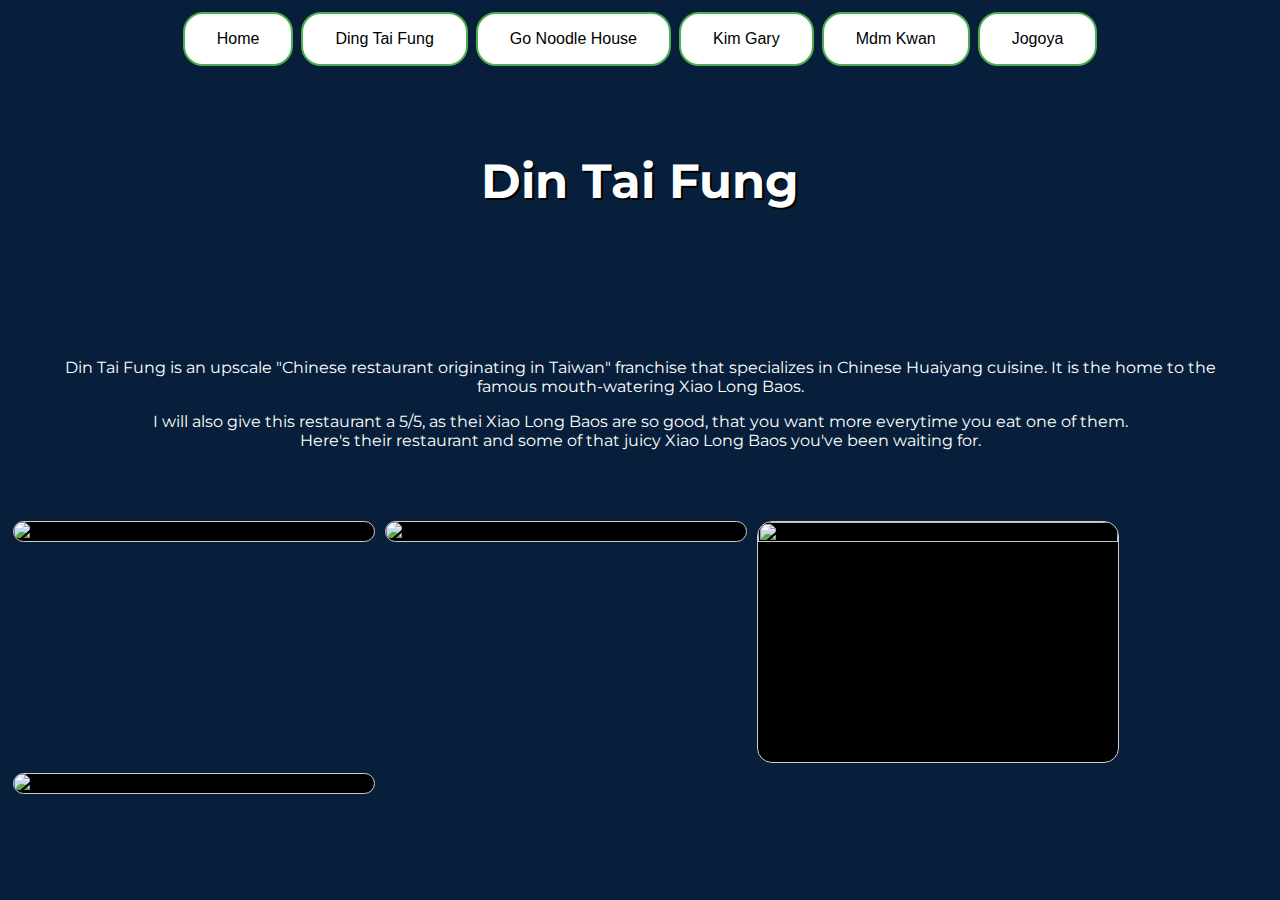
==== dtf.html @ 7b00afab "Add files via upload" ====
<!DOCTYPE html>
<html lang='en'>
<head>
    <meta charset = "UTF-8"/>
    <meta name="viewport" content="width=device=width, initial-scale=1.0">
        <title>Din Tai Fung</title>
        <link rel="stylesheet" href="style.css">
        <link rel="stylesheet" href="https://cdnjs.cloudflare.com/ajax/libs/animate.css/4.1.1/animate.min.css"/>
</head>
<body>
    <div style="text-align: center;">
        <button onclick="javascript:window.location.href='home.html';" class="button button1">Home</button> 
        <button onclick="javascript:window.location.href='dtf.html';" class="button button1">Ding Tai Fung</button> 
        <button onclick="javascript:window.location.href='gonoodle.html';" class="button button1">Go Noodle House</button> 
        <button onclick="javascript:window.location.href='kimgary.html';" class="button button1">Kim Gary</button> 
        <button onclick="javascript:window.location.href='mdmkwan.html';" class="button button1">Mdm Kwan</button>
        <button onclick="javascript:window.location.href='jogoya.html';" class="button button1">Jogoya</button> 
      </div>
      <div class="header2">
        <h1 class=" animate__animated animate__rotateIn">Din Tai Fung</h1>
      </div>
      <div class="content animate__animated animate__fadeInUp">
      <p>Din Tai Fung is an upscale "Chinese restaurant originating in Taiwan" franchise that specializes in Chinese Huaiyang cuisine. It is the home to the famous mouth-watering Xiao Long Baos. </p>
      <p>I will also give this restaurant a 5/5, as thei Xiao Long Baos are so good, that you want more everytime you eat one of them. <br> Here's their restaurant and some of that juicy Xiao Long Baos you've been waiting for.</p>
      </div>
      <div class ="gallery">
          <img src="img/dtffood.jpg" alt="rice MOREEEEEEEE RICE" width="600" height="400">
        </div>
        <div class ="gallery">
          <img src="img/dtffood2.jpg" alt="store looks cool ngl" width="600" height="400">
        </div>
        <div class ="gallery">
          <img src="img/dtffood3.jpg" alt="" width="600" height="400">
        </div>
        <div class ="gallery">
          <img src="img/dtffood4.jpg" alt="MOREE FOOOOOOOOOOOOOOOOOOOOOOOOD" width="600" height="400">
        </div>
</body>
</html>
---- style.css ----
@import url('https://fonts.googleapis.com/css2?family=Montserrat&family=Open+Sans&family=Roboto&display=swap');
@import url('https://fonts.googleapis.com/css2?family=Montserrat:wght@100&display=swap');
body {
    background-color: rgb(7, 31, 59);
}

h1 {
    text-align: center;
    font-family: Montserrat;
    color: white;
}

.header {
    background-image: url(img/banner.png);
    padding: 50px;
    background-repeat: no-repeat;
    background-size: 100% 100%;
    font-size: x-large;
    text-shadow: 2px 2px #000000;
}
.header2 {
    background-image: url(img/banner.png);
    padding: 50px;
    background-repeat: no-repeat;
    background-size: 100% 100%;
    font-size: x-large;
    text-shadow: 2px 2px #000000;
}


.body {
    color:white;
    font-size:xx-large;
    text-align:center;
    font-family:Roboto;
}

div.gallery {
    margin: 5px;
    border: 1px solid #ccc;
    float: left;
    width: 360px;
    background-color: black;
    font-family: Roboto;
    border-radius: 15px;
}
  
  div.gallery:hover {
    border: 1px solid rgb(255, 255, 255);
}
  
  div.gallery img {
    width: 100%;
    height: auto;
    border-radius: 15px;
}
  
  div.desc {
    padding: 15px;
    text-align: center;
    color:white;
}
  div.desc:h2 {
      color:white;
      font-family:Montserrat;
  }

.content {
    color:white;
    font-family: Montserrat;
    text-align: center;
    padding: 50px;
}

h2{
    color:white;
    font-family: 'Montserrat', sans-serif;
}

.button {
    border: none;
    color: white;
    padding: 16px 32px;
    text-align: center;
    text-decoration: none;
    display: inline-block;
    font-size: 16px;
    margin: 4px 2px;
    transition-duration: 0.4s;
    cursor: pointer;
    border-radius: 20px;
  }
  
  .button1 {
    background-color: white;
    color: black;
    border: 2px solid #4CAF50;
  }
  
  .button1:hover {
    background-color: maroon;
    color: rgb(255, 255, 255);
    border-radius: 50px;
    border: 2px solid peachpuff;
  }
  
  .button2 {
    background-color: white;
    color: black;
    border: 2px solid #ff0000;
  }
  
  .button2:hover {
    background-color: #008CBA;
    color: white;
  }
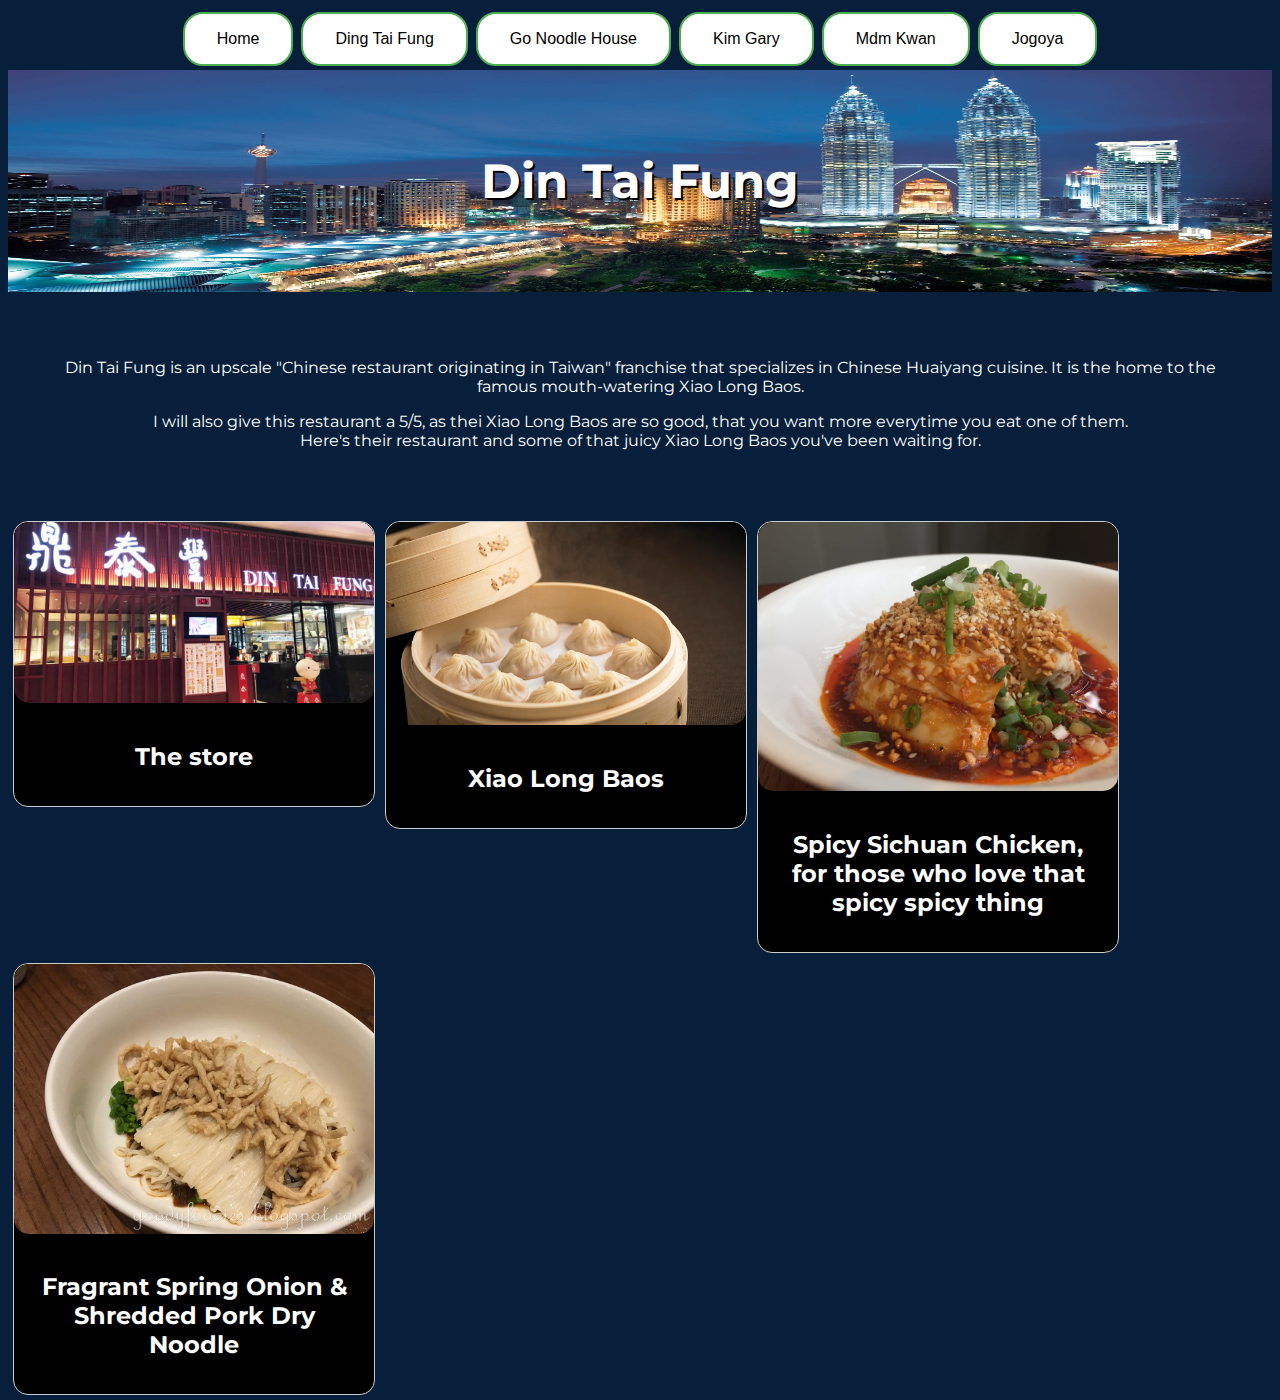
==== commit 548964f3: "Din Tai Fung HTML update" ====
--- a/dtf.html
+++ b/dtf.html
@@ -24,17 +24,28 @@
       <p>I will also give this restaurant a 5/5, as thei Xiao Long Baos are so good, that you want more everytime you eat one of them. <br> Here's their restaurant and some of that juicy Xiao Long Baos you've been waiting for.</p>
       </div>
       <div class ="gallery">
-          <img src="img/dtffood.jpg" alt="rice MOREEEEEEEE RICE" width="600" height="400">
+          <img src="img/dtffood2.jpg" alt="storeeee width="600" height="400">
+          <div class="desc">
+            <h2>The store</h2>
+          </div>
         </div>
         <div class ="gallery">
-          <img src="img/dtffood2.jpg" alt="store looks cool ngl" width="600" height="400">
+          <img src="img/dtffood.jpg" alt="food" width="600" height="400">
+          <div class="desc">
+            <h2>Xiao Long Baos</h2>
+          </div>
         </div>
         <div class ="gallery">
           <img src="img/dtffood3.jpg" alt="" width="600" height="400">
+          <div class="desc">
+            <h2>Spicy Sichuan Chicken, for those who love that spicy spicy thing</h2>
+          </div>
         </div>
         <div class ="gallery">
           <img src="img/dtffood4.jpg" alt="MOREE FOOOOOOOOOOOOOOOOOOOOOOOOD" width="600" height="400">
+          <div class="desc">
+            <h2>Fragrant Spring Onion & Shredded Pork Dry Noodle</h2>
+          </div>
         </div>
 </body>
 </html>
-
